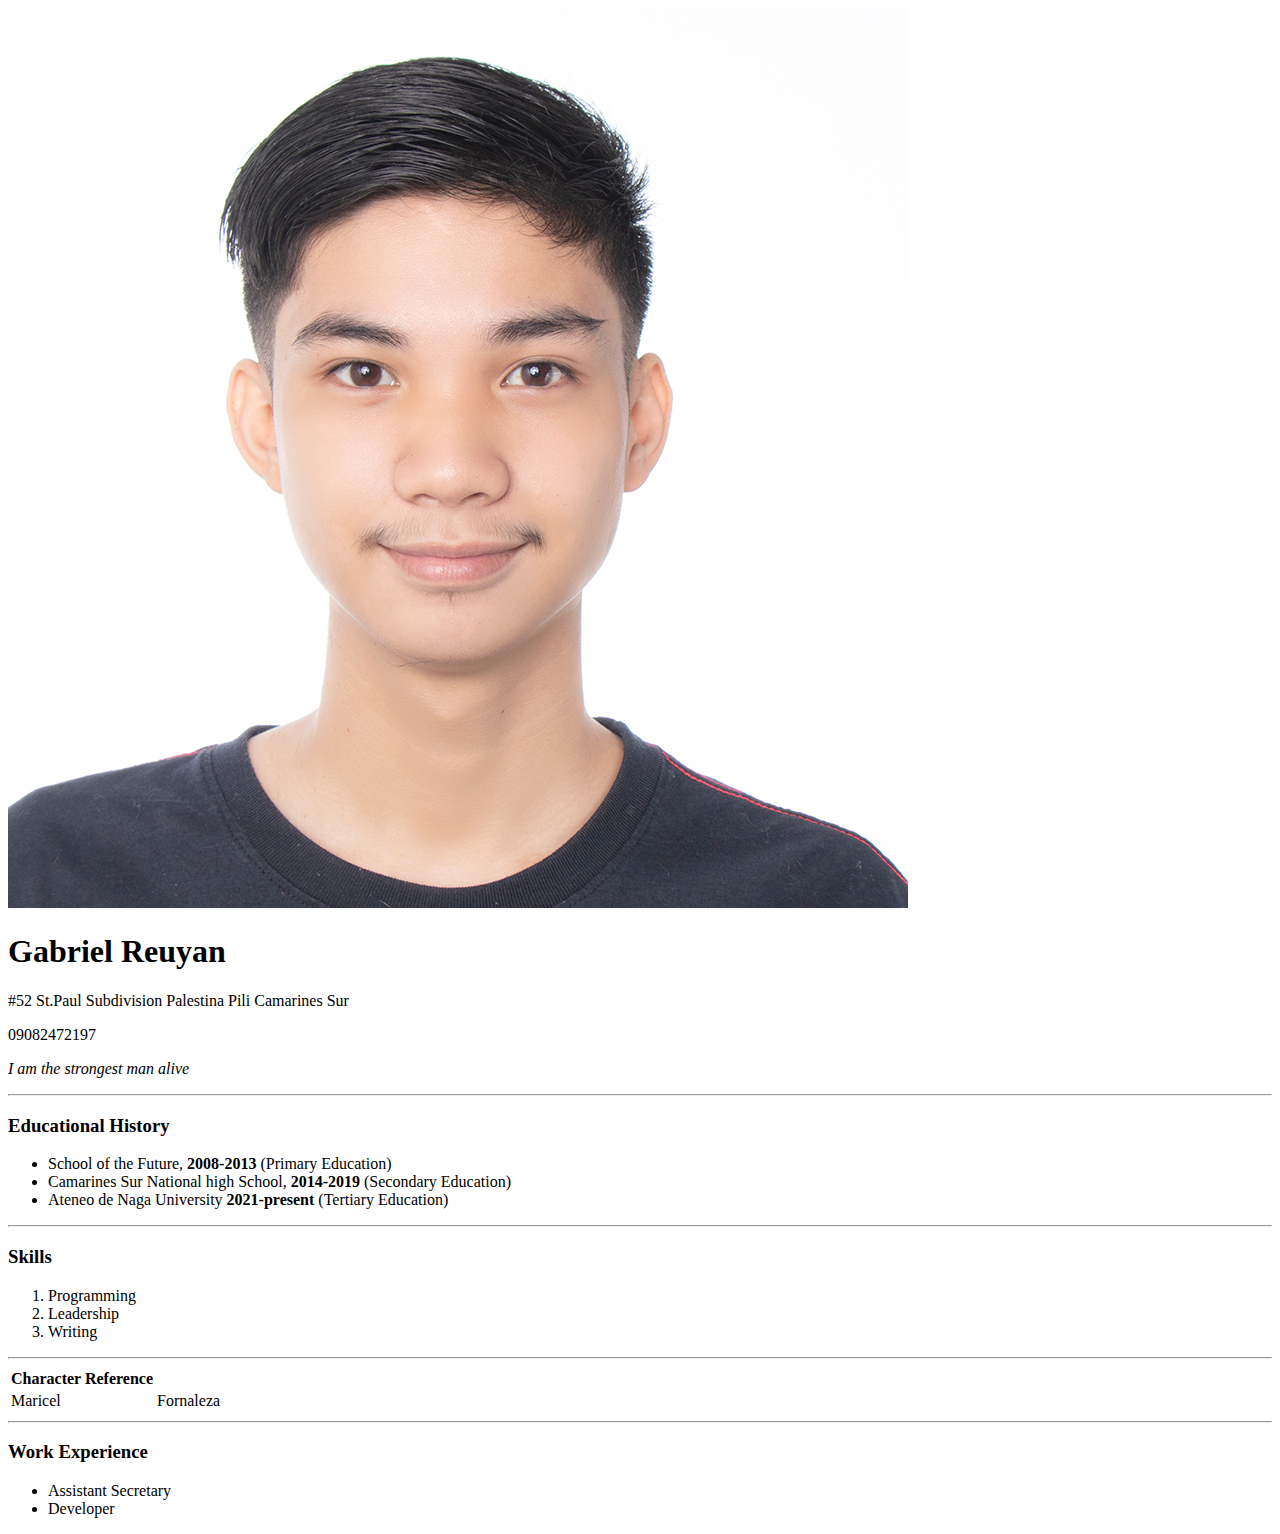
==== index.html @ 0b7a27ce "Create index.html" ====
<!DOCTYPE html>
<html>
    <title>Gabriel Reuyan Resume</title>
        <head>
        </head>
    <body>
        <img src ="gab.jpg" />
        <h1>Gabriel Reuyan</h1>
        <p>#52 St.Paul Subdivision Palestina Pili Camarines Sur</p>
        <p>09082472197</p>
        <p><i>I am the strongest man alive</i></p>
        <hr>
        <h3>Educational History</h3>
        <ul>
            <li>School of the Future, <b>2008-2013</b> (Primary Education)</li>
            <li>Camarines Sur National high School, <b>2014-2019</b> (Secondary Education)</li>
            <li>Ateneo de Naga University <b>2021-present</b> (Tertiary Education)</li>
        </ul>
        <hr>
        <h3>Skills</h3>
        <ol>
            <li>Programming</li>
            <li>Leadership</li>
            <li>Writing</li>
        </ol>
        <hr>
        <table>
            <th>Character Reference</th>
            <tr>
                <td> Maricel</td>
                <td> Fornaleza</td>
            </tr>
        </table>
        <hr>
        <h3>Work Experience</h3>
        <ul>
            <li>Assistant Secretary</li>
            <li>Developer</li>
        </ul>
        
    </body>
</html>
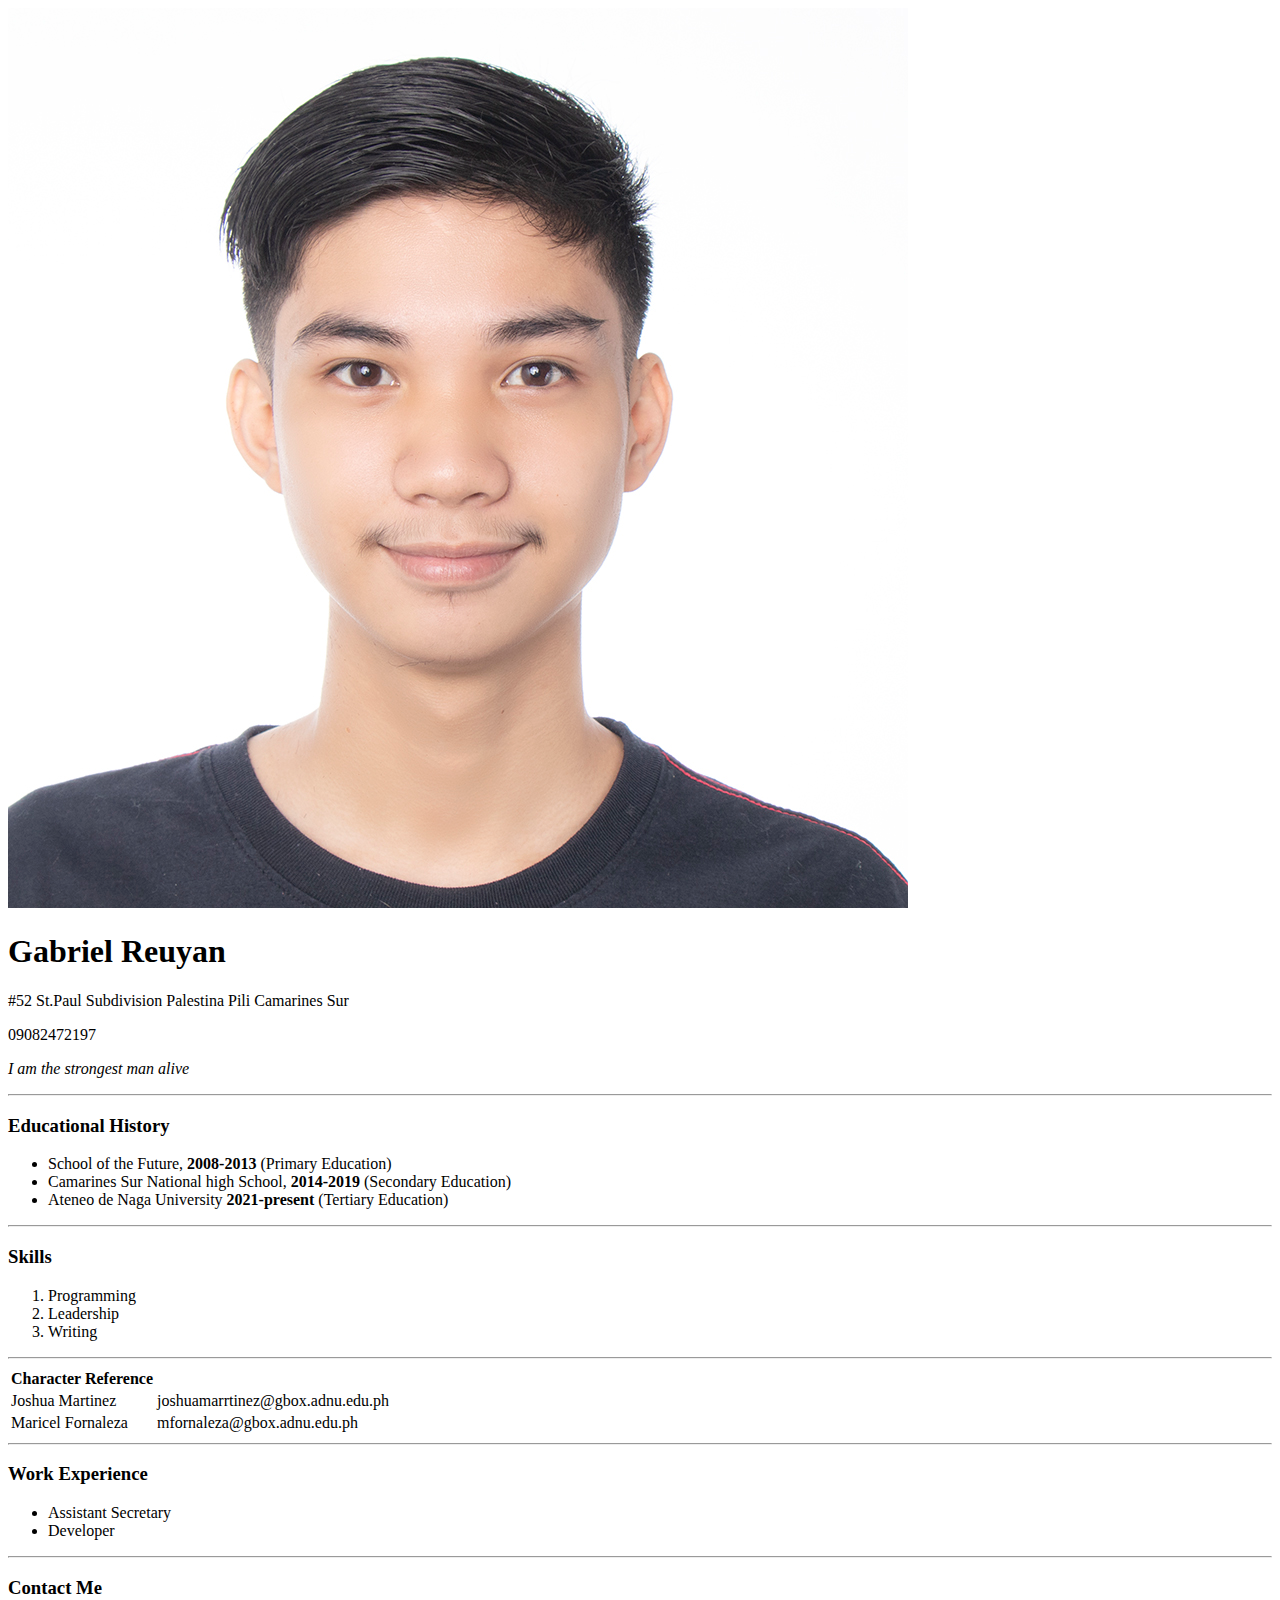
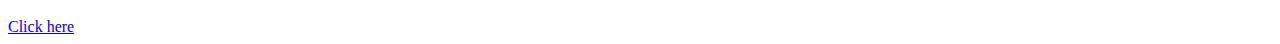
==== commit fa69b260: "Update index.html" ====
--- a/index.html
+++ b/index.html
@@ -27,9 +27,13 @@
         <table>
             <th>Character Reference</th>
             <tr>
-                <td> Maricel</td>
-                <td> Fornaleza</td>
+                <td> Joshua Martinez</td>
+                <td> joshuamarrtinez@gbox.adnu.edu.ph</td>
             </tr>
+	    <tr>
+		        <td> Maricel Fornaleza</td>
+		        <td> mfornaleza@gbox.adnu.edu.ph</td>
+	    </tr>
         </table>
         <hr>
         <h3>Work Experience</h3>
@@ -37,6 +41,8 @@
             <li>Assistant Secretary</li>
             <li>Developer</li>
         </ul>
-        
+        <hr>
+        <h3>Contact Me</h3>
+        <a href="https://www.google.com">Click here</a>
     </body>
 </html>
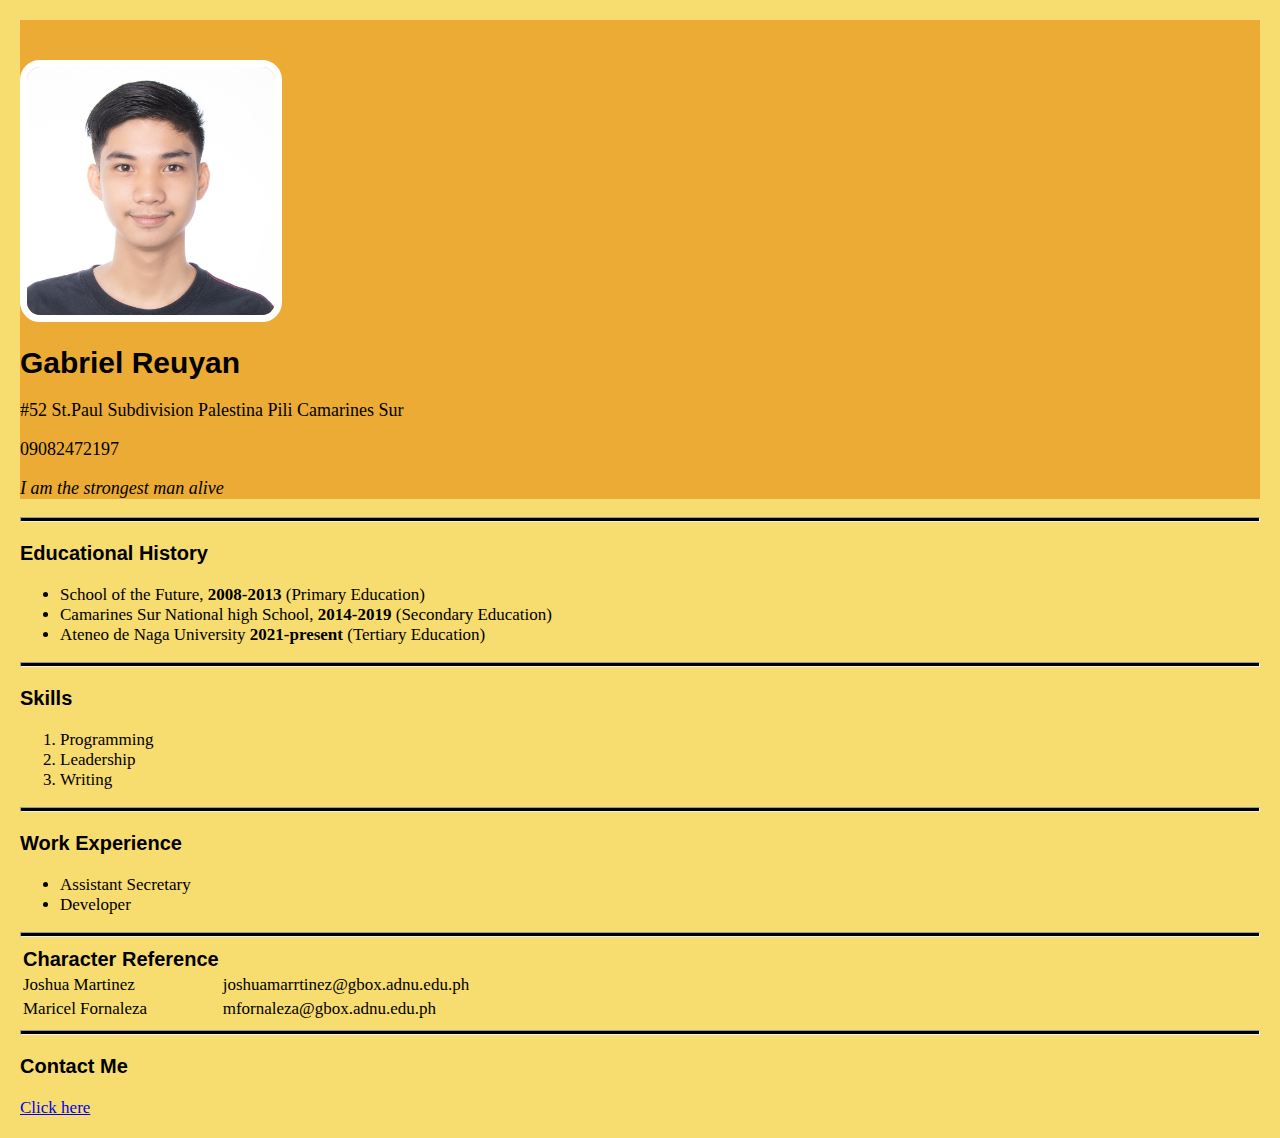
==== commit aa7858d5: "Update index.html" ====
--- a/index.html
+++ b/index.html
@@ -1,14 +1,54 @@
 <!DOCTYPE html>
 <html>
-    <title>Gabriel Reuyan Resume</title>
         <head>
+            <title>Gabriel Reuyan Resume</title>
+            <style>
+                header{
+                    background-color:#ebab34;
+                }
+                img{
+                    margin: 40px 0px 0px 0px;
+                    max-width:20%;
+                    border: 7px solid white;
+                    border-radius: 20px;
+                }
+                h1{
+                    font-family: Tahoma, sans-serif;
+                    font-size: 30px;
+                }
+                h3,th{
+                    font-family: Tahoma, sans-serif;
+                    font-size: 20px;
+                }
+                p{
+                    
+                    font-family:Garamond;
+                    font-size:18px;
+                    
+                }
+                ul,ol,a,td{
+                    font-family:Garamond;
+                    font-size:17px;
+                }
+                body{
+                    margin:20px;
+                    background-color:#f7dc6F;
+                }
+                hr{
+                    height:3px;
+                    background-color:black;
+                }
+            </style>
         </head>
-    <body>
+    <header>
         <img src ="gab.jpg" />
         <h1>Gabriel Reuyan</h1>
         <p>#52 St.Paul Subdivision Palestina Pili Camarines Sur</p>
         <p>09082472197</p>
         <p><i>I am the strongest man alive</i></p>
+    </header>
+    <body>
+        
         <hr>
         <h3>Educational History</h3>
         <ul>
@@ -24,6 +64,13 @@
             <li>Writing</li>
         </ol>
         <hr>
+        
+        <h3>Work Experience</h3>
+        <ul>
+            <li>Assistant Secretary</li>
+            <li>Developer</li>
+        </ul>
+        <hr>
         <table>
             <th>Character Reference</th>
             <tr>
@@ -35,14 +82,9 @@
 		        <td> mfornaleza@gbox.adnu.edu.ph</td>
 	    </tr>
         </table>
-        <hr>
-        <h3>Work Experience</h3>
-        <ul>
-            <li>Assistant Secretary</li>
-            <li>Developer</li>
-        </ul>
+        
         <hr>
         <h3>Contact Me</h3>
-        <a href="https://www.google.com">Click here</a>
+        <a href="./contact.html">Click here</a>
     </body>
 </html>
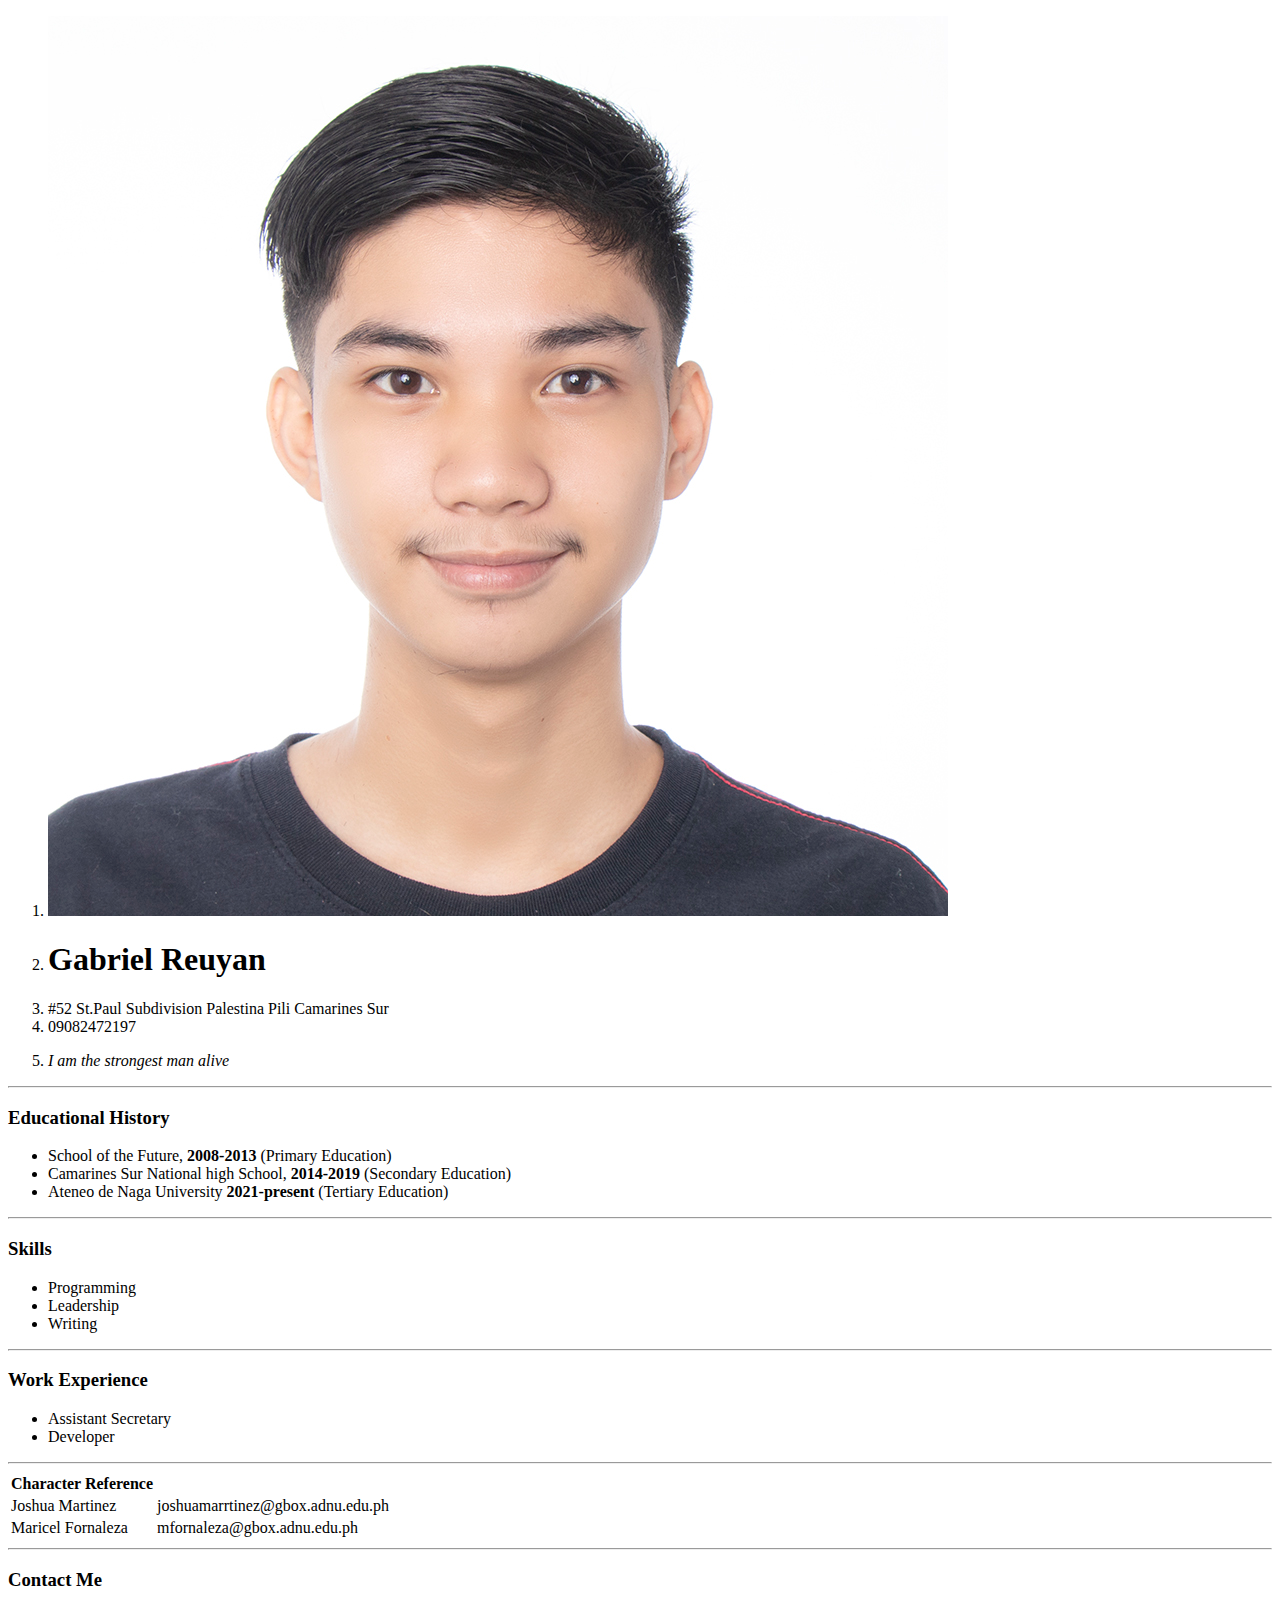
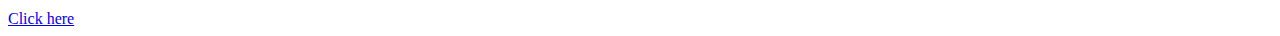
==== commit 7a9f149c: "Update index.html" ====
--- a/index.html
+++ b/index.html
@@ -2,50 +2,16 @@
 <html>
         <head>
             <title>Gabriel Reuyan Resume</title>
-            <style>
-                header{
-                    background-color:#ebab34;
-                }
-                img{
-                    margin: 40px 0px 0px 0px;
-                    max-width:20%;
-                    border: 7px solid white;
-                    border-radius: 20px;
-                }
-                h1{
-                    font-family: Tahoma, sans-serif;
-                    font-size: 30px;
-                }
-                h3,th{
-                    font-family: Tahoma, sans-serif;
-                    font-size: 20px;
-                }
-                p{
-                    
-                    font-family:Garamond;
-                    font-size:18px;
-                    
-                }
-                ul,ol,a,td{
-                    font-family:Garamond;
-                    font-size:17px;
-                }
-                body{
-                    margin:20px;
-                    background-color:#f7dc6F;
-                }
-                hr{
-                    height:3px;
-                    background-color:black;
-                }
-            </style>
+            <link rel="stylesheet" href="style.css" type="text/css"/>
         </head>
     <header>
-        <img src ="gab.jpg" />
-        <h1>Gabriel Reuyan</h1>
-        <p>#52 St.Paul Subdivision Palestina Pili Camarines Sur</p>
-        <p>09082472197</p>
-        <p><i>I am the strongest man alive</i></p>
+        <ol>
+            <li><img src ="gab.jpg" /></li>
+            <li><h1>Gabriel Reuyan</h1></li>
+            <li>#52 St.Paul Subdivision Palestina Pili Camarines Sur</li>
+            <li>09082472197</li>
+            <li><p><i>I am the strongest man alive</i></p></li>
+        </ol>
     </header>
     <body>
         
@@ -58,11 +24,11 @@
         </ul>
         <hr>
         <h3>Skills</h3>
-        <ol>
+        <ul>
             <li>Programming</li>
             <li>Leadership</li>
             <li>Writing</li>
-        </ol>
+        </ul>
         <hr>
         
         <h3>Work Experience</h3>
